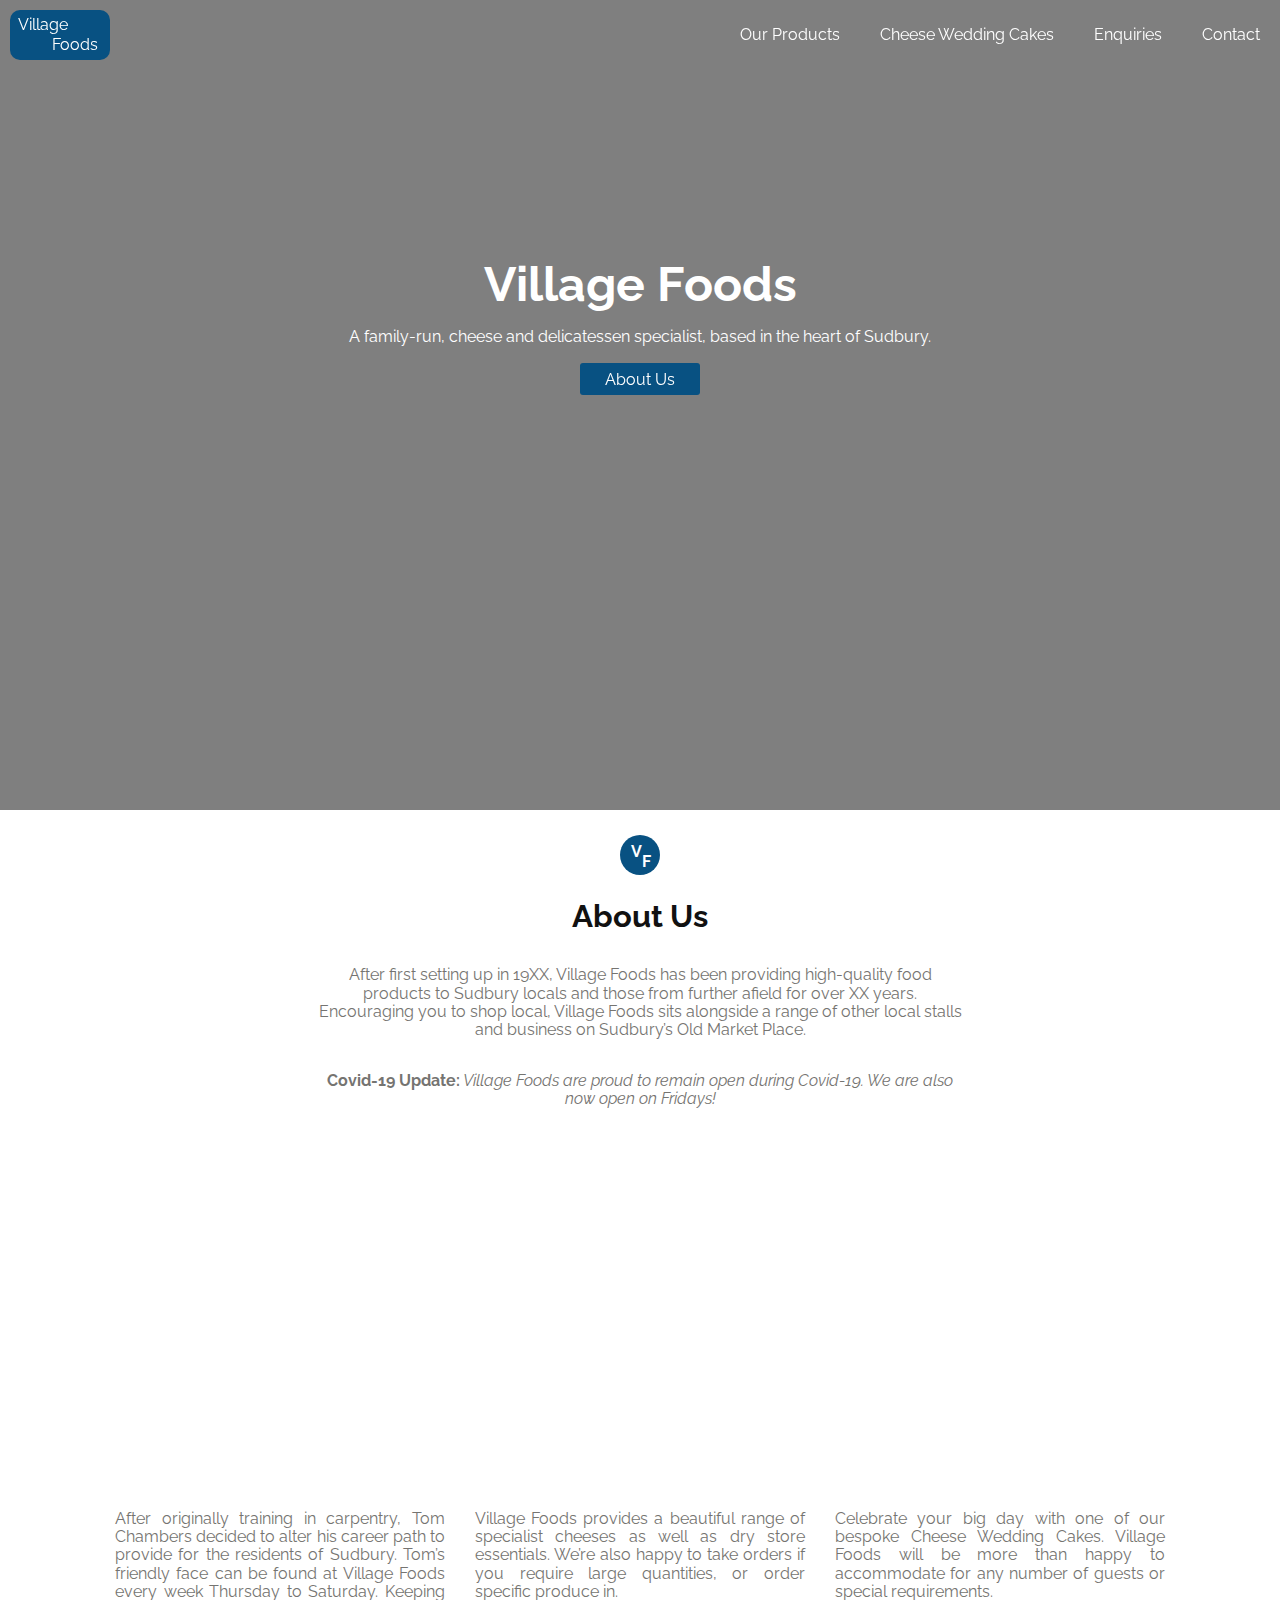
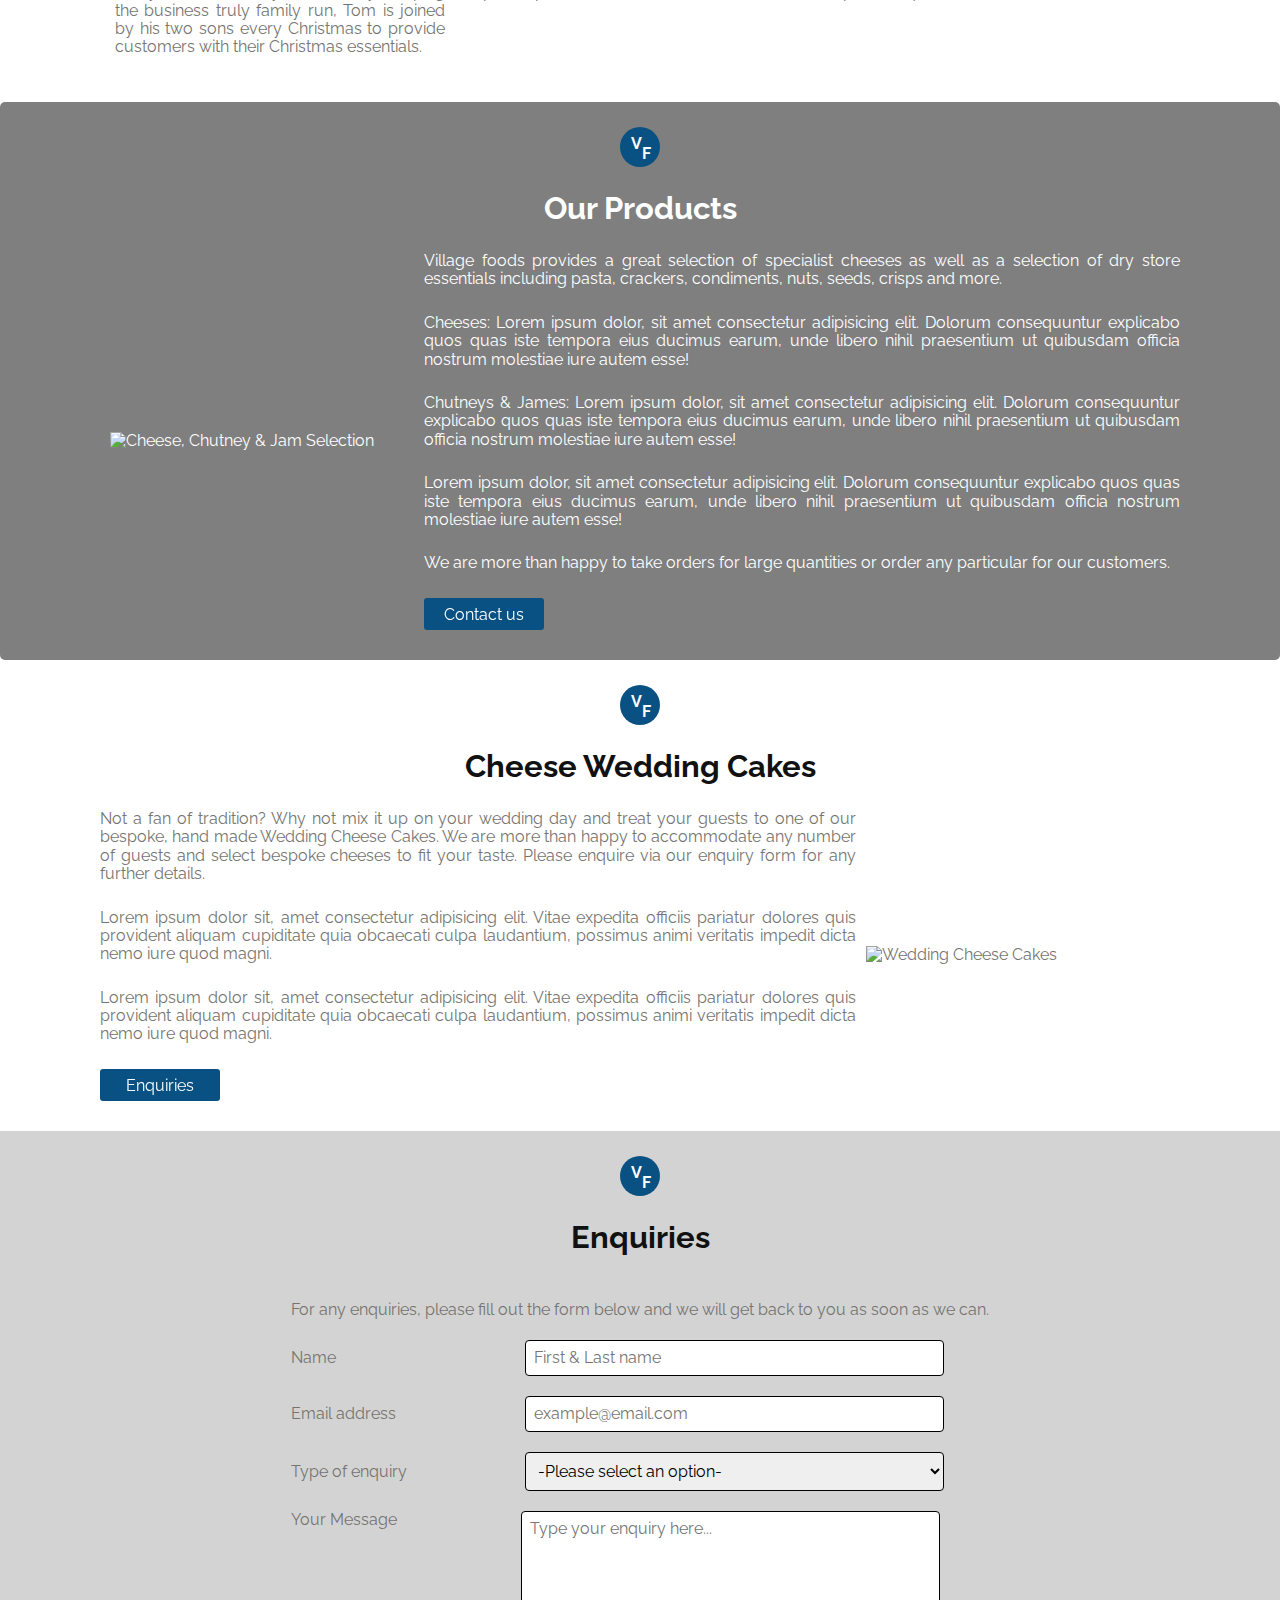
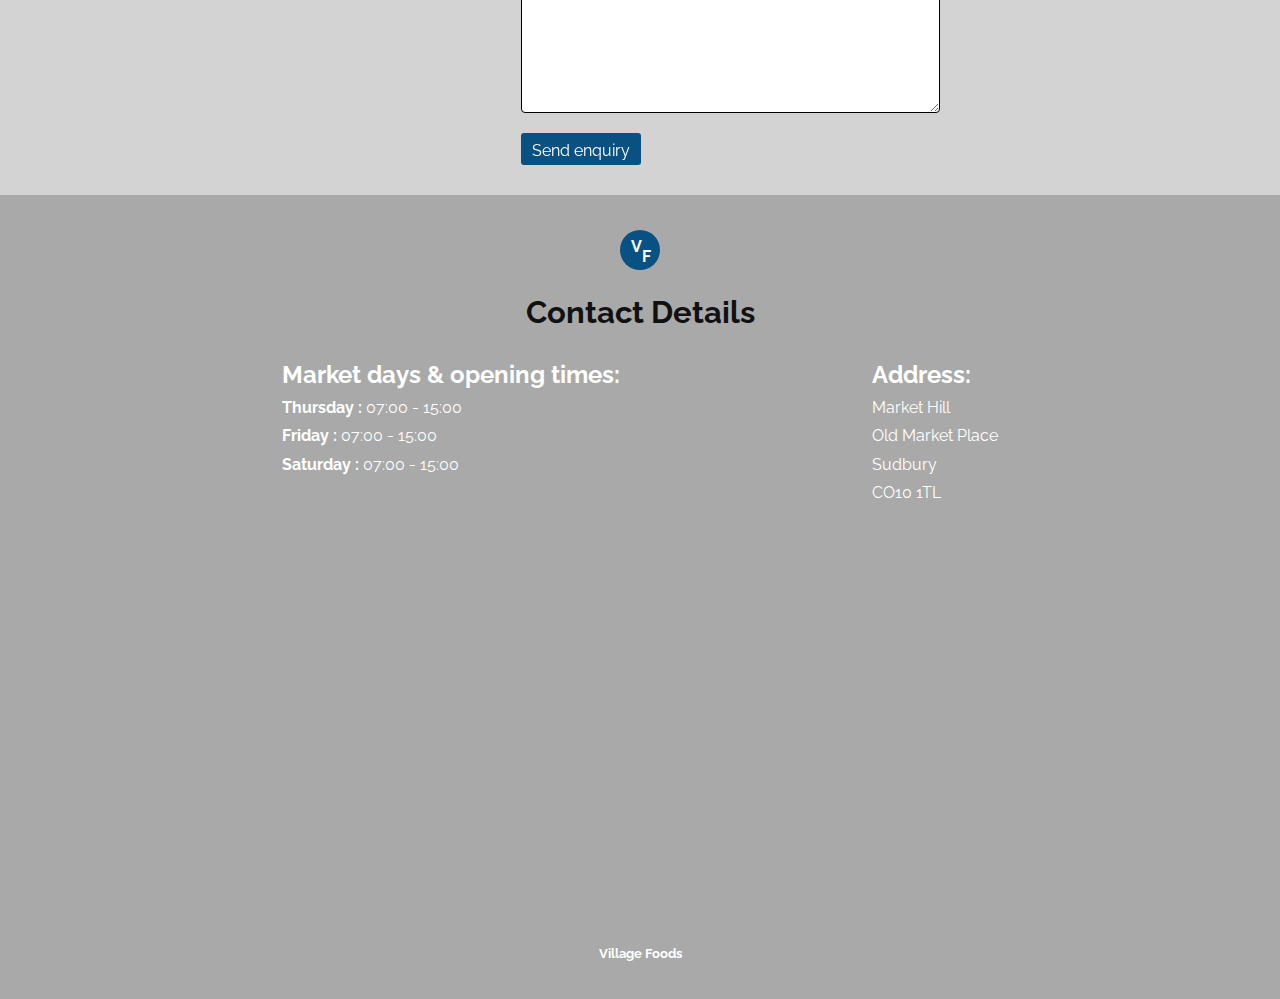
==== docs/index.html @ f1e2b647 "Work please" ====
<!DOCTYPE html>
<html lang="en">
<head>
	<meta charset="UTF-8">
	<meta name="viewport" content="width=device-width, initial-scale=1.0">
	<link rel="stylesheet" href="./css/index.css">
	<link href="https://fonts.googleapis.com/css2?family=Playfair+Display&family=Raleway&display=swap" rel="stylesheet">
	<title>Village Foods</title>
</head>
<body>
	<header class="hero parallax-window" data-parallax="scroll" data-image-src="https://static.wixstatic.com/media/946dd0_99ec0b7382ae4577bcbe2f5cd80d923a~mv2.jpg/v1/fill/w_612,h_452,al_c,q_80,usm_0.66_1.00_0.01/cheese%20market.webp" id="home">
		<div class="page-header" id="navbar">
			<svg
			width="100px"
			height="50px"
			>
			<rect width="100%" height="100%" fill="var(--logo-color)" rx="10px" ry="10px"/>
			<text x="33" y="20" font-size="16" text-anchor="middle" fill="white">
				  Village
			</text>
			<text x="65" y="40" font-size="16" text-anchor="middle" fill="white">
				Foods
			  </text>
			</svg>
			<nav role="navigation">
				<ul class="navlist">
					<li><a class="nav-button home hidden" href="#home">Home</a></li>
					<li><a class="nav-button hidden" href="#about-us">About Us</a></li>
					<li><a class="nav-button" href="#produce">Our Products</a></li>
					<li><a class="nav-button" href="#wedding">Cheese Wedding Cakes</a></li>
					<li><a class="nav-button" href="#enquires">Enquiries</a></li>
					<li><a class="nav-button" href="#contact">Contact</a></li>
				</ul>
			</nav>
			<div class="burger">
				<div class="line1"></div>
				<div class="line2"></div>
				<div class="line3"></div>
			</div>
		</div>
		<div class="title">
			<h1>
				Village Foods
			</h1>
			<p>
				A family-run, cheese and delicatessen specialist, based in the heart of Sudbury.
			</p>
			<a class="button" href="#about-us">About Us</a>
		</div>
	</header>
	<main class="aboutvf-content center" id="about-us">
		<div class="center">
			<picture>
				<svg
				width="40px"
				height="40px"
				>
				<circle cx="20" cy="20" r="20" fill="var(--logo-color)" />
				<text x="16" y="22" font-size="16" font-weight="bolder" text-anchor="middle" fill="white">
					V
				</text>
				<text x="26" y="32" font-size="16" font-weight="bolder" text-anchor="middle" fill="white">
					F
				</text>
				</svg>
			</picture>
			<h2>About Us</h2>
			<p>After first setting up in 19XX, Village Foods has been providing high-quality food products to Sudbury locals and those from further afield for over XX years. Encouraging you to shop local, Village Foods sits alongside a range of other local stalls and business on Sudbury’s Old Market Place.</p>	
			<p><b>Covid-19 Update:</b><em> Village Foods are proud to remain open during Covid-19. We are also now open on Fridays!</em> </p>
		</div>
		<div>
			<ul>
				<li>
					<div class="about-img boss"></div>
					<p>
						<!-- Information on Tom Chambers -->
						After originally training in carpentry, Tom Chambers decided to alter his career path to provide for the residents of Sudbury. Tom’s friendly face can be found at Village Foods every week Thursday to Saturday. Keeping the business truly family run, Tom is joined by his two sons every Christmas to provide customers with their Christmas essentials.					</p>
				</li>
				<li>
					<div class="about-img produce">
					</div>
					<p>
						<!-- Brief info on products -->
						Village Foods provides a beautiful range of specialist cheeses as well as dry store essentials. We’re also happy to take orders if you require large quantities, or order specific produce in.					</p>
				</li>
				<li>
					<div class="about-img wedding-cheese-cakes">
					</div>
					<p>
						<!-- Brief info on cheese wedding cakes -->
						Celebrate your big day with one of our bespoke Cheese Wedding Cakes. Village Foods will be more than happy to accommodate for any number of guests or special requirements.					</p>
				</li>
			</ul>
		</div>
	
	</main>
	<section class="produce-content center parallax-window" id="produce" data-parallax="scroll" data-image-src="./images/cheese&chutney.jpg">
		<!-- background image of cheese display -->
		<picture>
			<svg
			width="40px"
			height="40px"
			>
			<circle cx="20" cy="20" r="20" fill="var(--logo-color)" />
			<text x="16" y="22" font-size="16" font-weight="bolder" text-anchor="middle" fill="white">
				V
			</text>
			<text x="26" y="32" font-size="16" font-weight="bolder" text-anchor="middle" fill="white">
				F
			</text>
			</svg>
		</picture>
		<h2>
			Our Products
		</h2>
		<div class="info">
			<!-- images of cheeses,dad cutting them, chutneys,jams,etc. Able to click through the images -->
			<img class="info-img" src="/images/cheese&chutney.jpg" alt="Cheese, Chutney & Jam Selection">
			<div class="description">
				<p>
					Village foods provides a great selection of specialist cheeses as well as a selection of dry store essentials including pasta, crackers, condiments, nuts, seeds, crisps and more.</p>
				<p>
					<!-- Info into the chutneys/jams that could be bought and how to order. -->
					Cheeses: Lorem ipsum dolor, sit amet consectetur adipisicing elit. Dolorum consequuntur explicabo quos quas iste tempora eius ducimus earum, unde libero nihil praesentium ut quibusdam officia nostrum molestiae iure autem esse!
				</p>
				<p>
					<!-- Info into the everything else that could be bought and how to order. -->
					Chutneys & James: Lorem ipsum dolor, sit amet consectetur adipisicing elit. Dolorum consequuntur explicabo quos quas iste tempora eius ducimus earum, unde libero nihil praesentium ut quibusdam officia nostrum molestiae iure autem esse!
				</p>
				<p>
					<!-- Info into the chutneys/jams that could be bought and how to order. -->
					Lorem ipsum dolor, sit amet consectetur adipisicing elit. Dolorum consequuntur explicabo quos quas iste tempora eius ducimus earum, unde libero nihil praesentium ut quibusdam officia nostrum molestiae iure autem esse!
				</p>
				<p>
					<!-- Info into the chutneys/jams that could be bought and how to order. -->
					We are more than happy to take orders for large quantities or order any particular for our customers.
				</p>
				<a class="button" href="#enquires">Contact us</a>
			</div>
		</div>
	</section>
	<section class="wedding center" id="wedding">
		<picture>
			<svg
			width="40px"
			height="40px"
			>
			<circle cx="20" cy="20" r="20" fill="var(--logo-color)" />
			<text x="16" y="22" font-size="16" font-weight="bolder" text-anchor="middle" fill="white">
				V
			</text>
			<text x="26" y="32" font-size="16" font-weight="bolder" text-anchor="middle" fill="white">
				F
			</text>
			</svg>
		</picture>
		<h2>
			Cheese Wedding Cakes 
		</h2>
		<div class="info">
			<div class="description">
				<p>
					<!-- General information on cheese wedding cakes-->
					Not a fan of tradition? Why not mix it up on your wedding day and treat your guests to one of our bespoke, hand made Wedding Cheese Cakes. We are more than happy to accommodate any number of guests and select bespoke cheeses to fit your taste. Please enquire via our enquiry form for any further details.				</p>
				<p>
					<!-- What VF can offer as a cheese wedding cake-->
					Lorem ipsum dolor sit, amet consectetur adipisicing elit. Vitae expedita officiis pariatur dolores quis provident aliquam cupiditate quia obcaecati culpa laudantium, possimus animi veritatis impedit dicta nemo iure quod magni.
				</p>
				<p>
					<!-- VF tips on cheese wedding cakes-->
					Lorem ipsum dolor sit, amet consectetur adipisicing elit. Vitae expedita officiis pariatur dolores quis provident aliquam cupiditate quia obcaecati culpa laudantium, possimus animi veritatis impedit dicta nemo iure quod magni.
				</p>
				<a class="button" href="#enquires">Enquiries</a>
			</div>
			<!-- images of cheese wedding cakes. Able to click through the images -->
			<img class="info-img" src="/images/cheese-wedding-cake.jpg" alt="Wedding Cheese Cakes">

		</div>
	</section>
	<section class="enquires center" id="enquires">
		<picture>
			<svg
			width="40px"
			height="40px"
			>
			<circle cx="20" cy="20" r="20" fill="var(--logo-color)" />
			<text x="16" y="22" font-size="16" font-weight="bolder" text-anchor="middle" fill="white">
				V
			</text>
			<text x="26" y="32" font-size="16" font-weight="bolder" text-anchor="middle" fill="white">
				F
			</text>
			</svg>
		</picture>
		<h2>
			Enquiries
		</h2>
		<div>
			<p>
				For any enquiries, please fill out the form below and we will get back to you as soon as we can.</p>
			<form action="https://formspree.io/f/xnqojybq" method="POST">
				<div class="form-field">
				  <label for="name">Name</label>
				  <input type="text" id="name" name="name" placeholder="First & Last name"/>
				</div>
		
				<div class="form-field">
				  <label for="email">Email address</label>
				  <input type="email" id="email" name="email" placeholder="example@email.com"/>
				</div>
		
				<div class="form-field">
				  <label for="enquiry">Type of enquiry</label>
				  <select name="enquiry" id="enquiry">
					<option value="" disabled selected>-Please select an option-</option>
					<option value="CWC">Cheese Wedding Cake</option>
					<option value="Produce">Our Products</option>
					<option value="Other">Other</option>
				  </select>
				</div>
		
				<div class="form-field--textarea">
				  <label for="message">Your Message</label>
				  <textarea name="message" id="message" cols="30" rows="10" placeholder="Type your enquiry here..."></textarea>
				</div>
		
				<div class="form-field__footer">
				  <input type="submit" value="Send enquiry" class="submit button" />
				</div>
			  </form>
		</div>
	</section>
	<footer class="site-footer" id="contact">
		<picture>
			<svg
			width="40px"
			height="40px"
			>
			<circle cx="20" cy="20" r="20" fill="var(--logo-color)" />
			<text x="16" y="22" font-size="16" font-weight="bolder" text-anchor="middle" fill="white">
				V
			</text>
			<text x="26" y="32" font-size="16" font-weight="bolder" text-anchor="middle" fill="white">
				F
			</text>
			</svg>
		</picture>
		<h2>
			Contact Details
		</h2>
		<div>
				<ul>
				<h4>
					Market days & opening times:
				</h4>
				<li><b>Thursday :</b> 07:00 - 15:00</li>
				<li><b>Friday :</b> 07:00 - 15:00</li>
				<li><b>Saturday :</b> 07:00 - 15:00</li>
			</ul>
			<ul>
				<h4>
					Address:
				</h4>						
				<li>Market Hill</li>
				<li>Old Market Place</li>
				<li>Sudbury</li>
				<li>CO10 1TL</li>
			</ul>
		</div>
		<iframe src="https://www.google.com/maps/embed?pb=!1m18!1m12!1m3!1d613.5595392717331!2d0.7310721176061613!3d52.03897524820674!2m3!1f0!2f0!3f0!3m2!1i1024!2i768!4f13.1!3m3!1m2!1s0x0%3A0xa2c21df815655feb!2sSudbury%20Town%20Council!5e0!3m2!1sen!2suk!4v1593158997000!5m2!1sen!2suk" width="600" height="450" frameborder="0" style="border:0;" allowfullscreen="" aria-hidden="false" tabindex="0"></iframe>
		<div>
			<h5>Village Foods</h5>
		</div>
	</footer>
	<menu>
		<nav role="navigation">
		  <ul>
			<li><a class="nav-button" href="#home">Home</a></li>
			<li><a class="nav-button" href="#about-us">About Us</a></li>
			<li><a class="nav-button" href="#produce">Our Products</a></li>
			<li><a class="nav-button" href="#wedding">Cheese Wedding Cakes</a></li>
			<li><a class="nav-button" href="#enquires">Enquiries</a></li>
			<li><a class="nav-button" href="#contact">Contact</a></li>
		  </ul>
		</nav>
	  </menu>
	<script src="js/smooth-scroll.js"></script>
	<script src="https://ajax.googleapis.com/ajax/libs/jquery/3.2.1/jquery.min.js"></script>
	<script src="js/parallax.min.js"></script>
	<script src="js/hamburger.js"></script>
	<script src="js/headertoggle.js"></script>
</body>
</html>
---- docs/css/index.css ----
@import url(./normalize.css);
@import url(./main.css);
@import url(./header.css);
@import url(./text.css);
@import url(./components.css);
@import url(./about.css);
@import url(./enquiry.css);
@import url(./produce.css);
@import url(./footer.css);
@import url(./responsive.css);
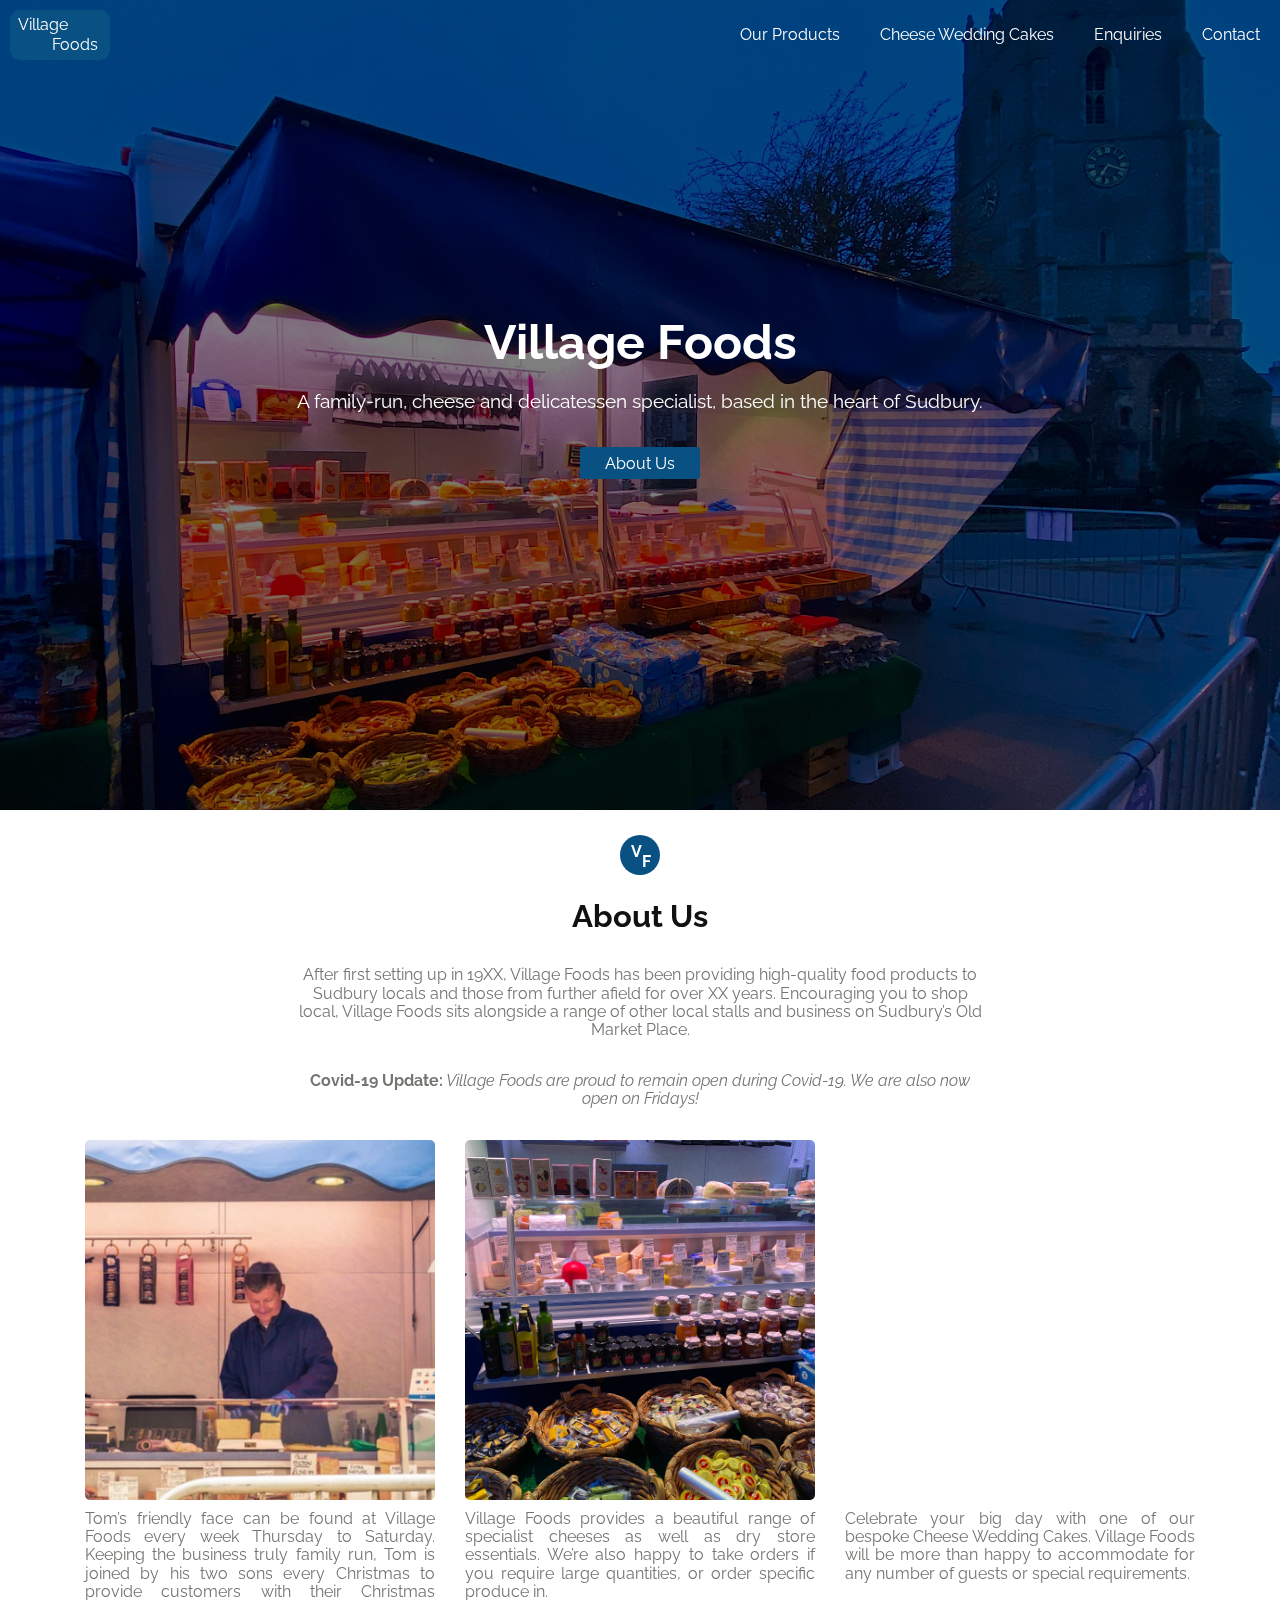
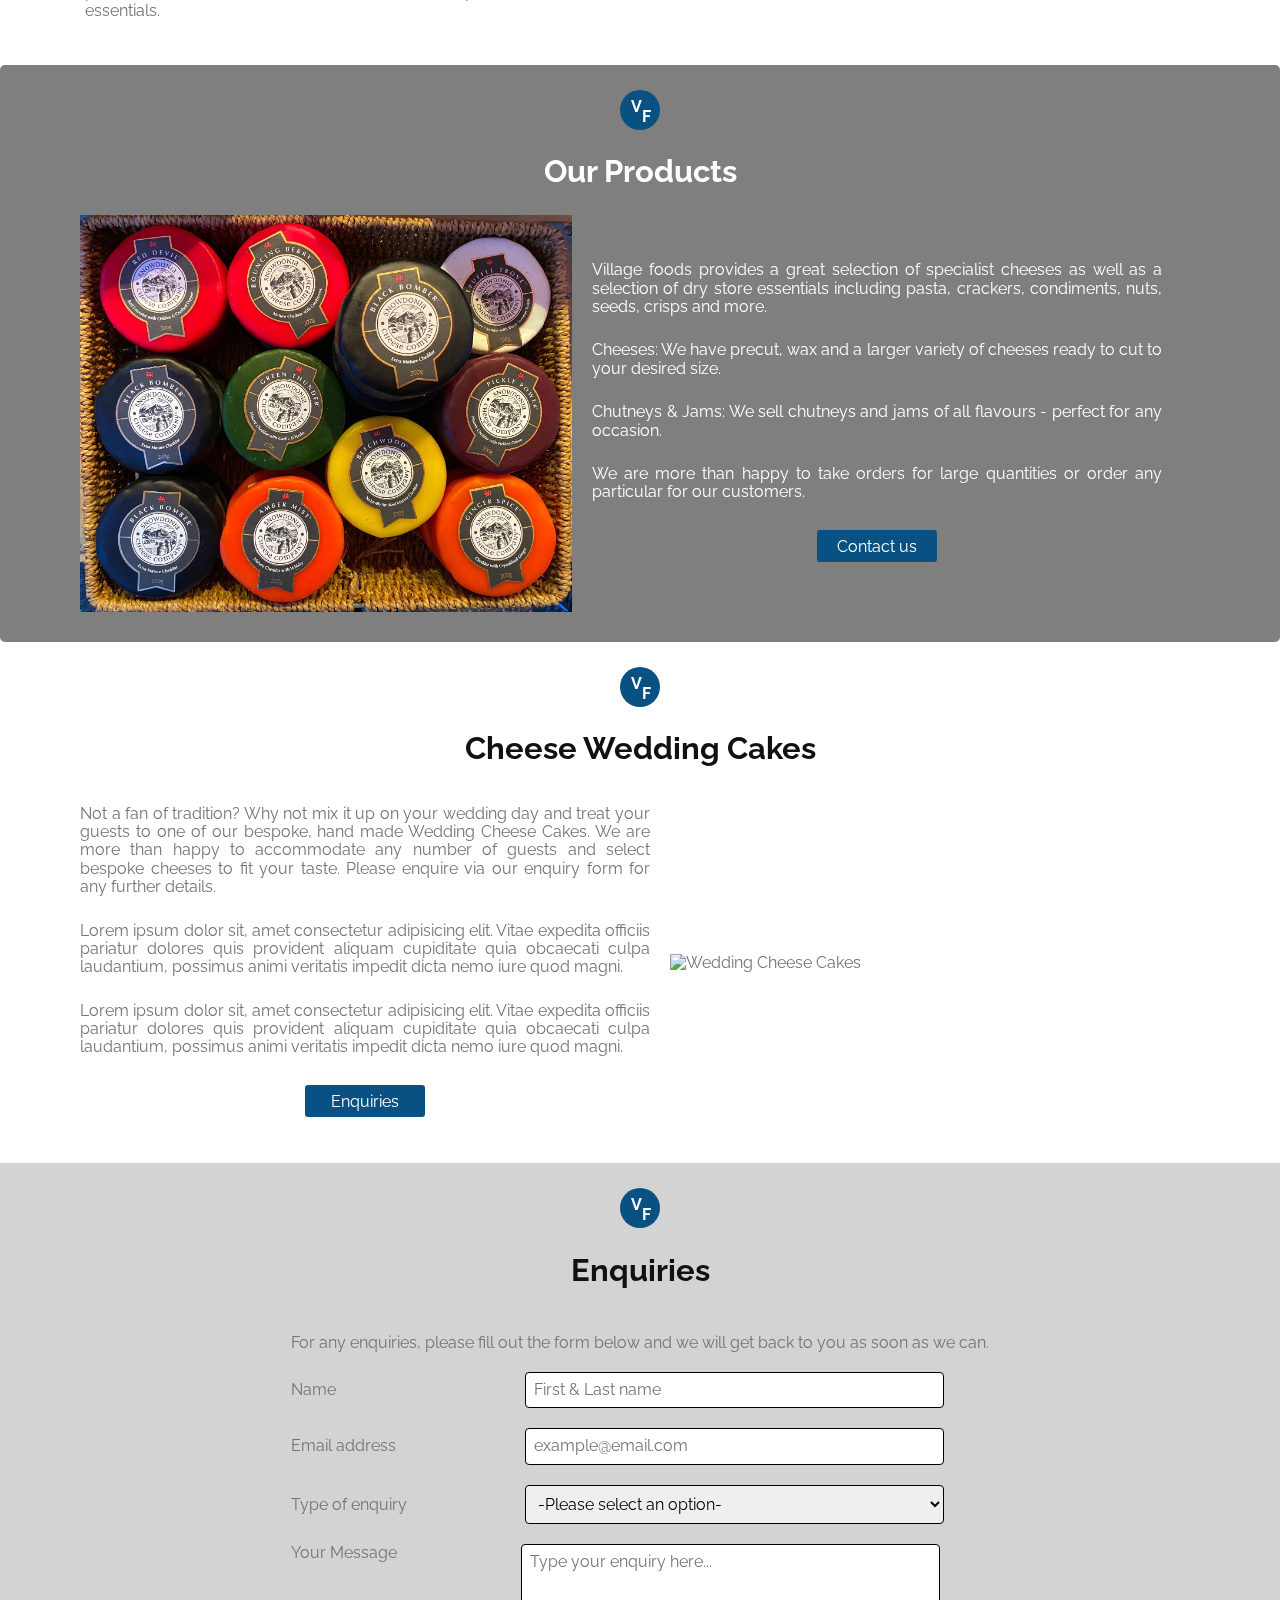
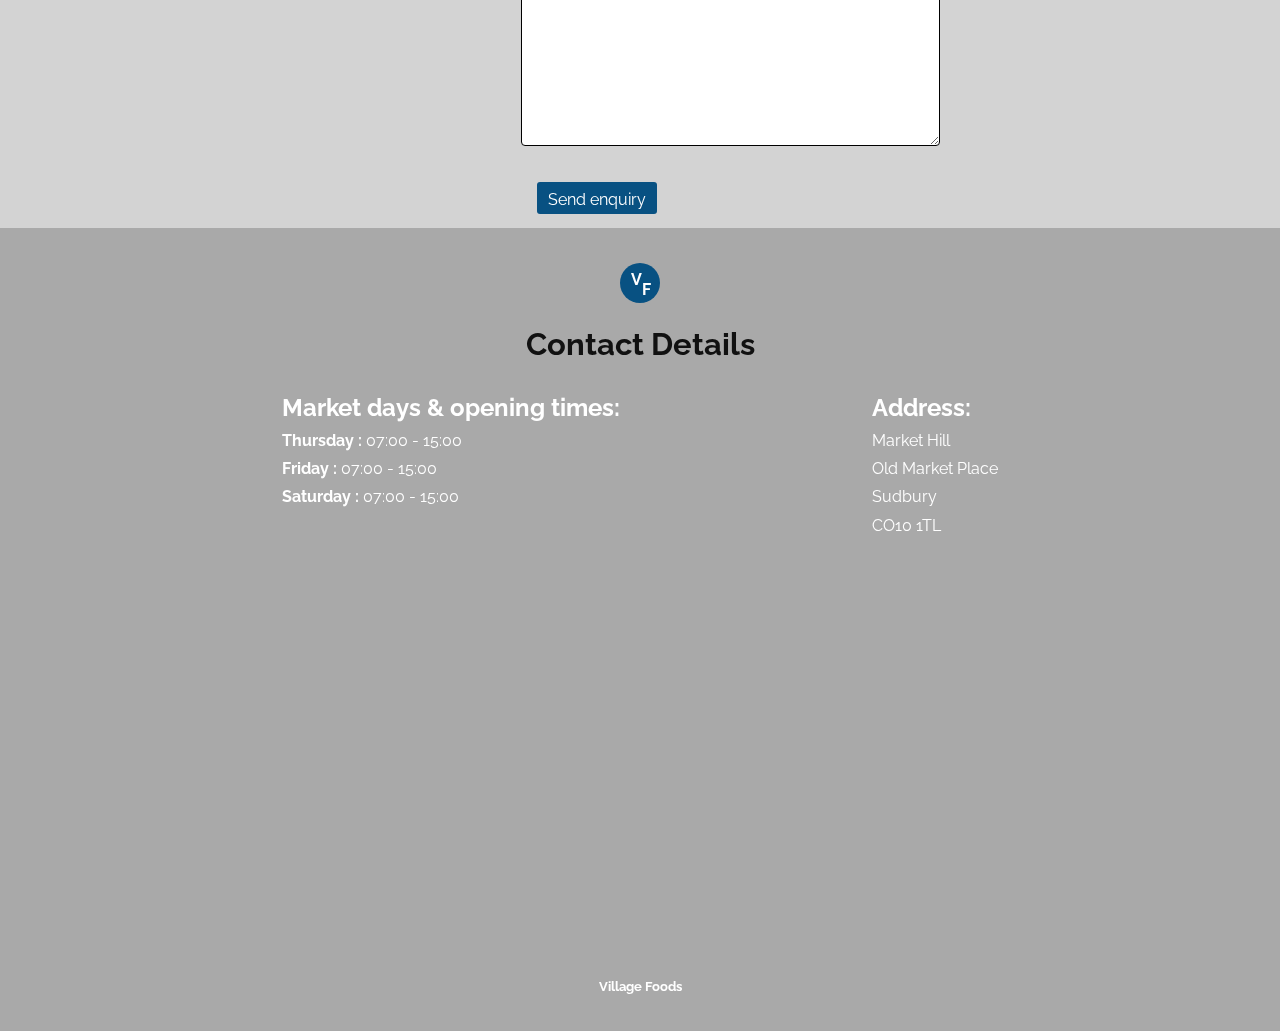
==== commit 7c212d62: "Picture updates" ====
--- a/docs/index.html
+++ b/docs/index.html
@@ -8,7 +8,7 @@
 	<title>Village Foods</title>
 </head>
 <body>
-	<header class="hero parallax-window" data-parallax="scroll" data-image-src="https://static.wixstatic.com/media/946dd0_99ec0b7382ae4577bcbe2f5cd80d923a~mv2.jpg/v1/fill/w_612,h_452,al_c,q_80,usm_0.66_1.00_0.01/cheese%20market.webp" id="home">
+	<header class="hero parallax-window" data-parallax="scroll" data-image-src="./images/villagefoodsmain4.jpg" id="home">
 		<div class="page-header" id="navbar">
 			<svg
 			width="100px"
@@ -74,7 +74,7 @@
 					<div class="about-img boss"></div>
 					<p>
 						<!-- Information on Tom Chambers -->
-						After originally training in carpentry, Tom Chambers decided to alter his career path to provide for the residents of Sudbury. Tom’s friendly face can be found at Village Foods every week Thursday to Saturday. Keeping the business truly family run, Tom is joined by his two sons every Christmas to provide customers with their Christmas essentials.					</p>
+						Tom’s friendly face can be found at Village Foods every week Thursday to Saturday. Keeping the business truly family run, Tom is joined by his two sons every Christmas to provide customers with their Christmas essentials.					</p>
 				</li>
 				<li>
 					<div class="about-img produce">
@@ -94,7 +94,7 @@
 		</div>
 	
 	</main>
-	<section class="produce-content center parallax-window" id="produce" data-parallax="scroll" data-image-src="./images/cheese&chutney.jpg">
+	<section class="produce-content center parallax-window" id="produce" data-parallax="scroll" data-image-src="./images/producebackground.jpg">
 		<!-- background image of cheese display -->
 		<picture>
 			<svg
@@ -114,25 +114,17 @@
 			Our Products
 		</h2>
 		<div class="info">
-			<!-- images of cheeses,dad cutting them, chutneys,jams,etc. Able to click through the images -->
-			<img class="info-img" src="/images/cheese&chutney.jpg" alt="Cheese, Chutney & Jam Selection">
+			<img class="info-img" src="./images/blackbomber.jpg" alt="Cheese, Chutney & Jam Selection">
 			<div class="description">
 				<p>
 					Village foods provides a great selection of specialist cheeses as well as a selection of dry store essentials including pasta, crackers, condiments, nuts, seeds, crisps and more.</p>
 				<p>
-					<!-- Info into the chutneys/jams that could be bought and how to order. -->
-					Cheeses: Lorem ipsum dolor, sit amet consectetur adipisicing elit. Dolorum consequuntur explicabo quos quas iste tempora eius ducimus earum, unde libero nihil praesentium ut quibusdam officia nostrum molestiae iure autem esse!
-				</p>
-				<p>
-					<!-- Info into the everything else that could be bought and how to order. -->
-					Chutneys & James: Lorem ipsum dolor, sit amet consectetur adipisicing elit. Dolorum consequuntur explicabo quos quas iste tempora eius ducimus earum, unde libero nihil praesentium ut quibusdam officia nostrum molestiae iure autem esse!
-				</p>
-				<p>
-					<!-- Info into the chutneys/jams that could be bought and how to order. -->
-					Lorem ipsum dolor, sit amet consectetur adipisicing elit. Dolorum consequuntur explicabo quos quas iste tempora eius ducimus earum, unde libero nihil praesentium ut quibusdam officia nostrum molestiae iure autem esse!
-				</p>
-				<p>
-					<!-- Info into the chutneys/jams that could be bought and how to order. -->
+					Cheeses: We have precut, wax and a larger variety of cheeses ready to cut to your desired size.
+				</p>
+				<p>
+					Chutneys & Jams: We sell chutneys and jams of all flavours - perfect for any occasion.
+				</p>
+				<p>
 					We are more than happy to take orders for large quantities or order any particular for our customers.
 				</p>
 				<a class="button" href="#enquires">Contact us</a>
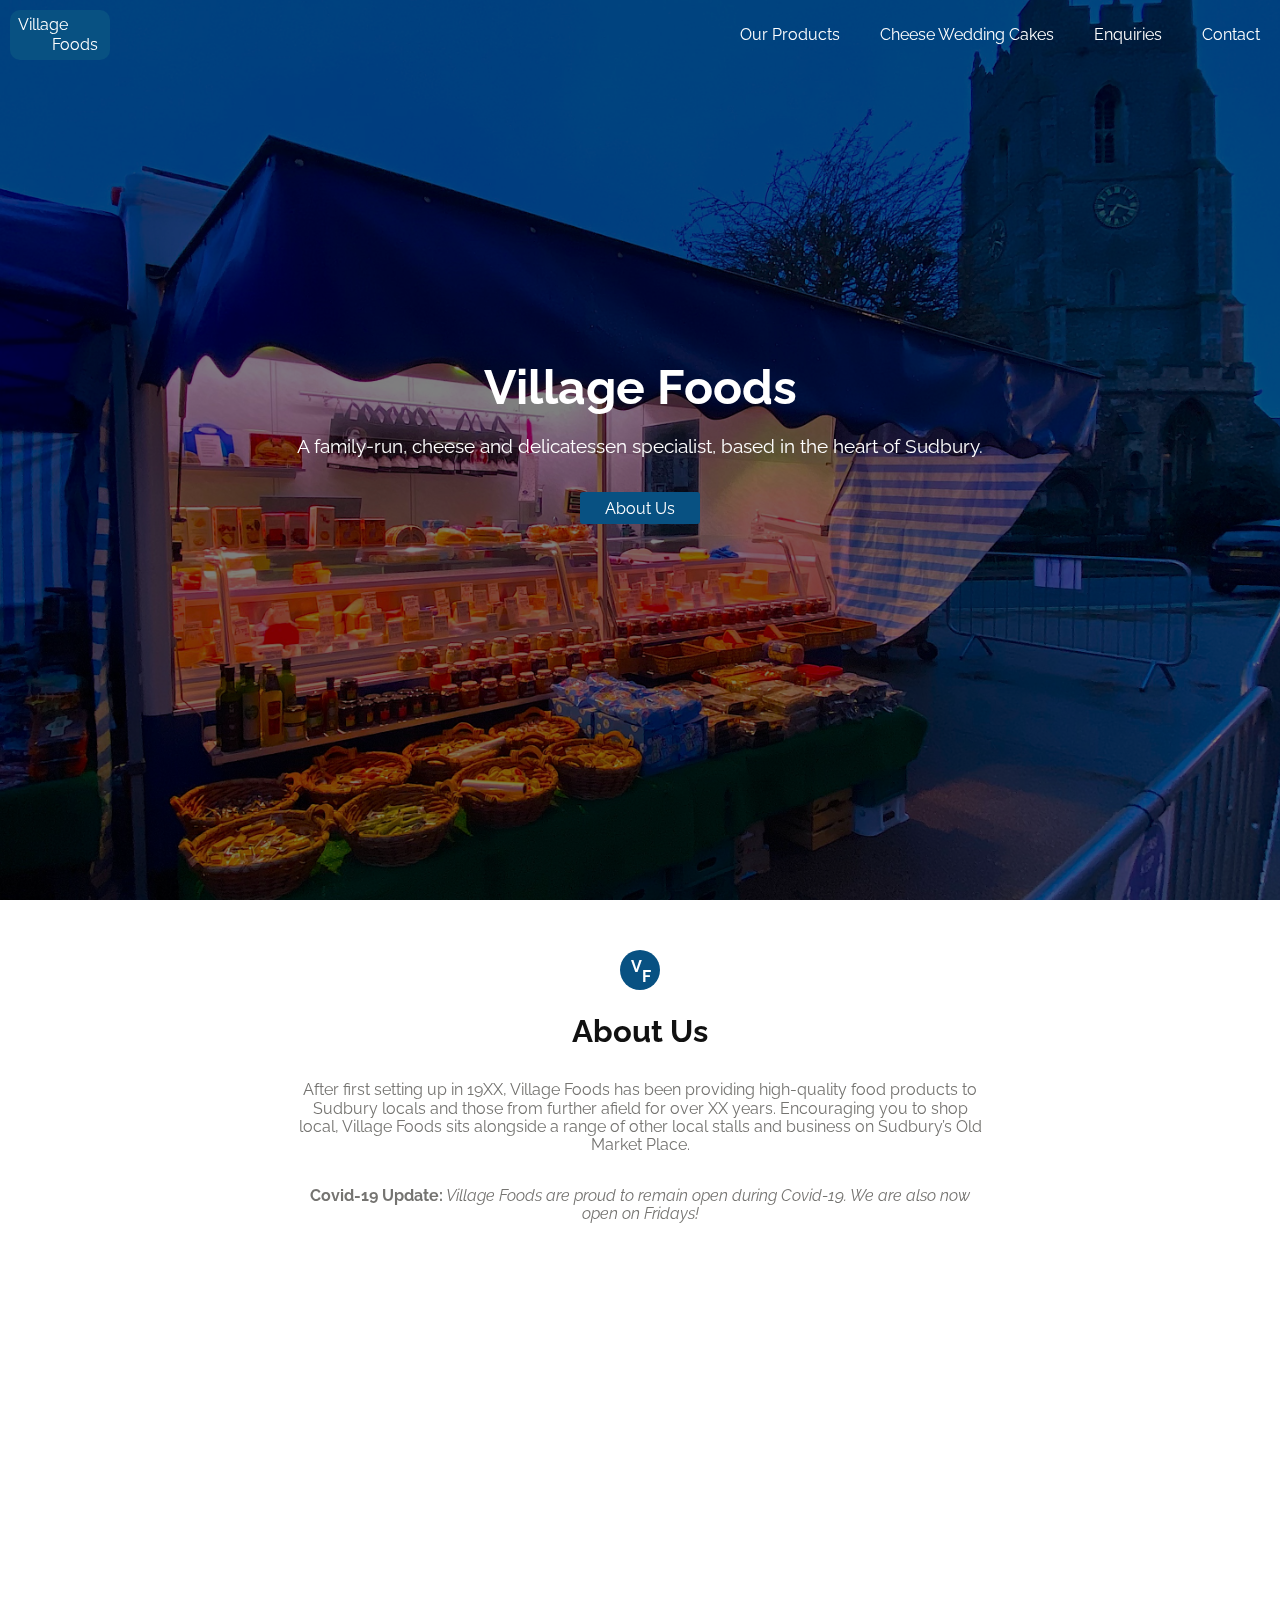
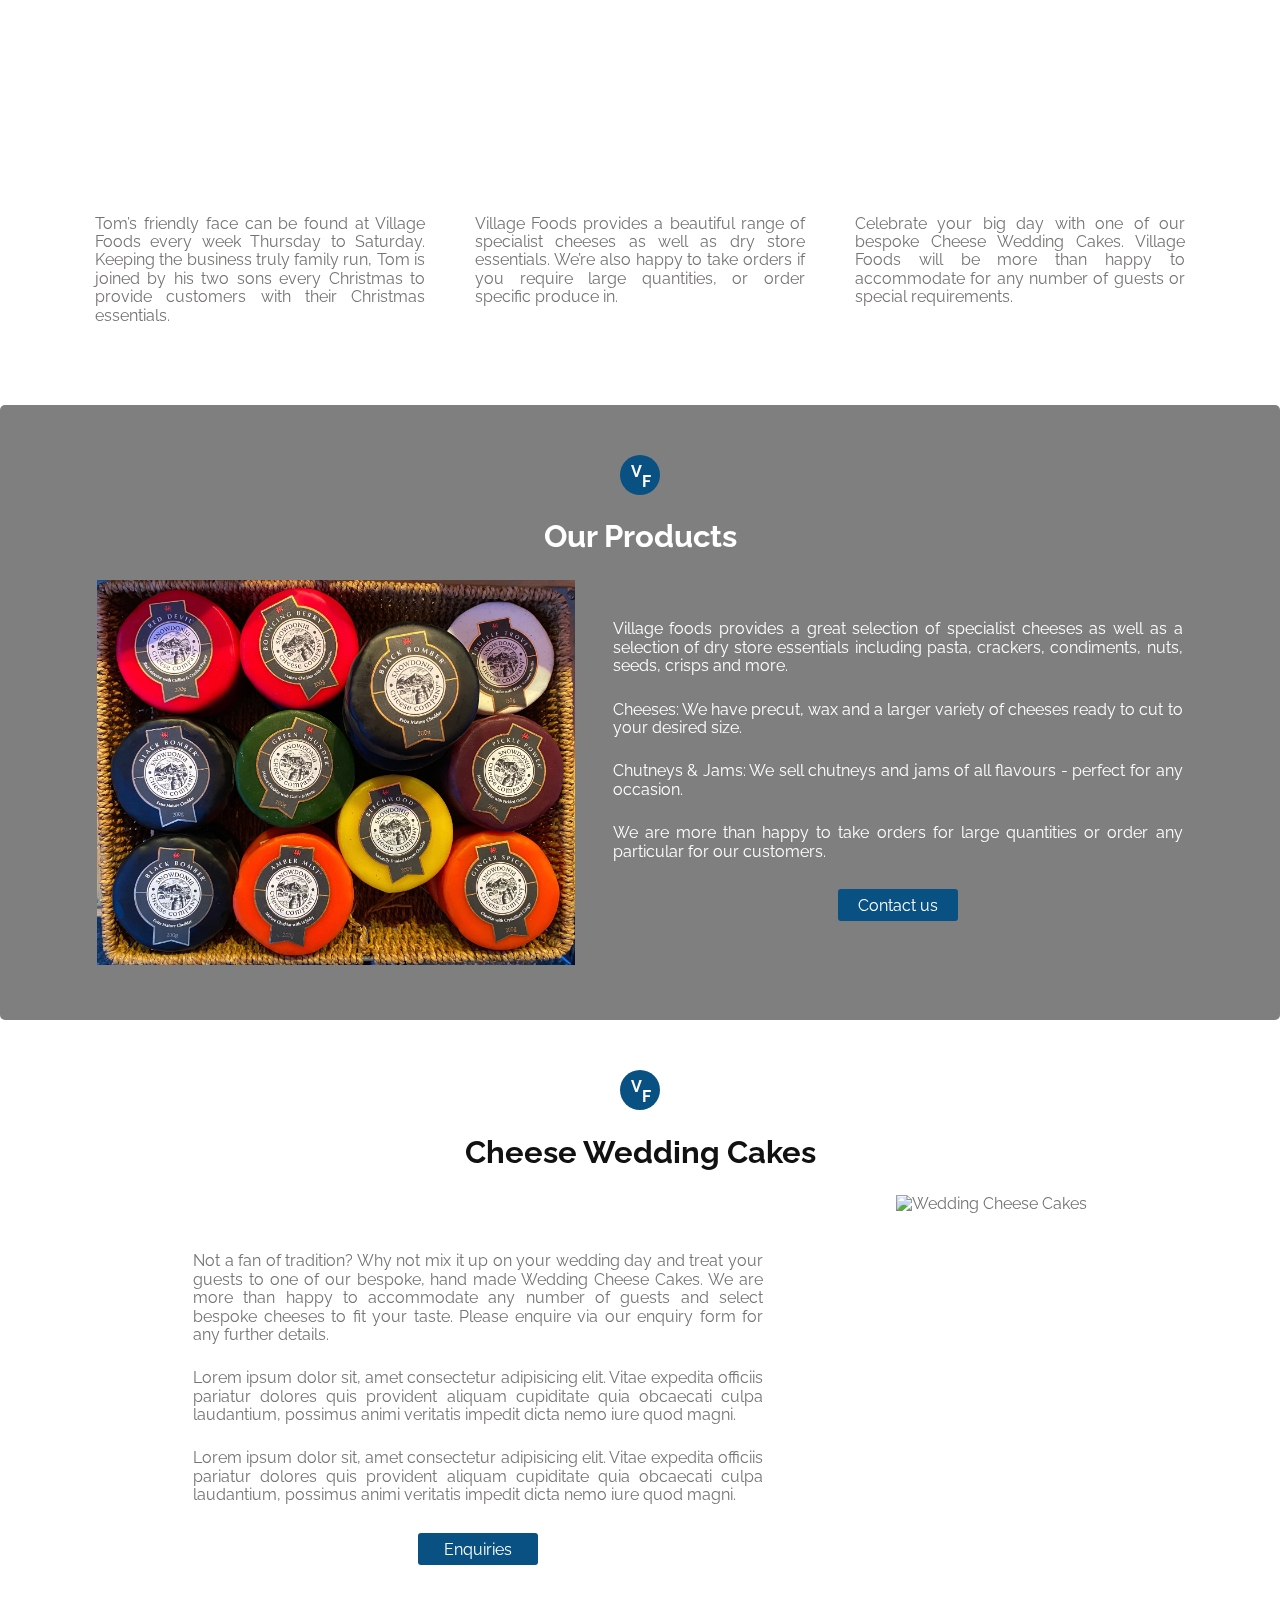
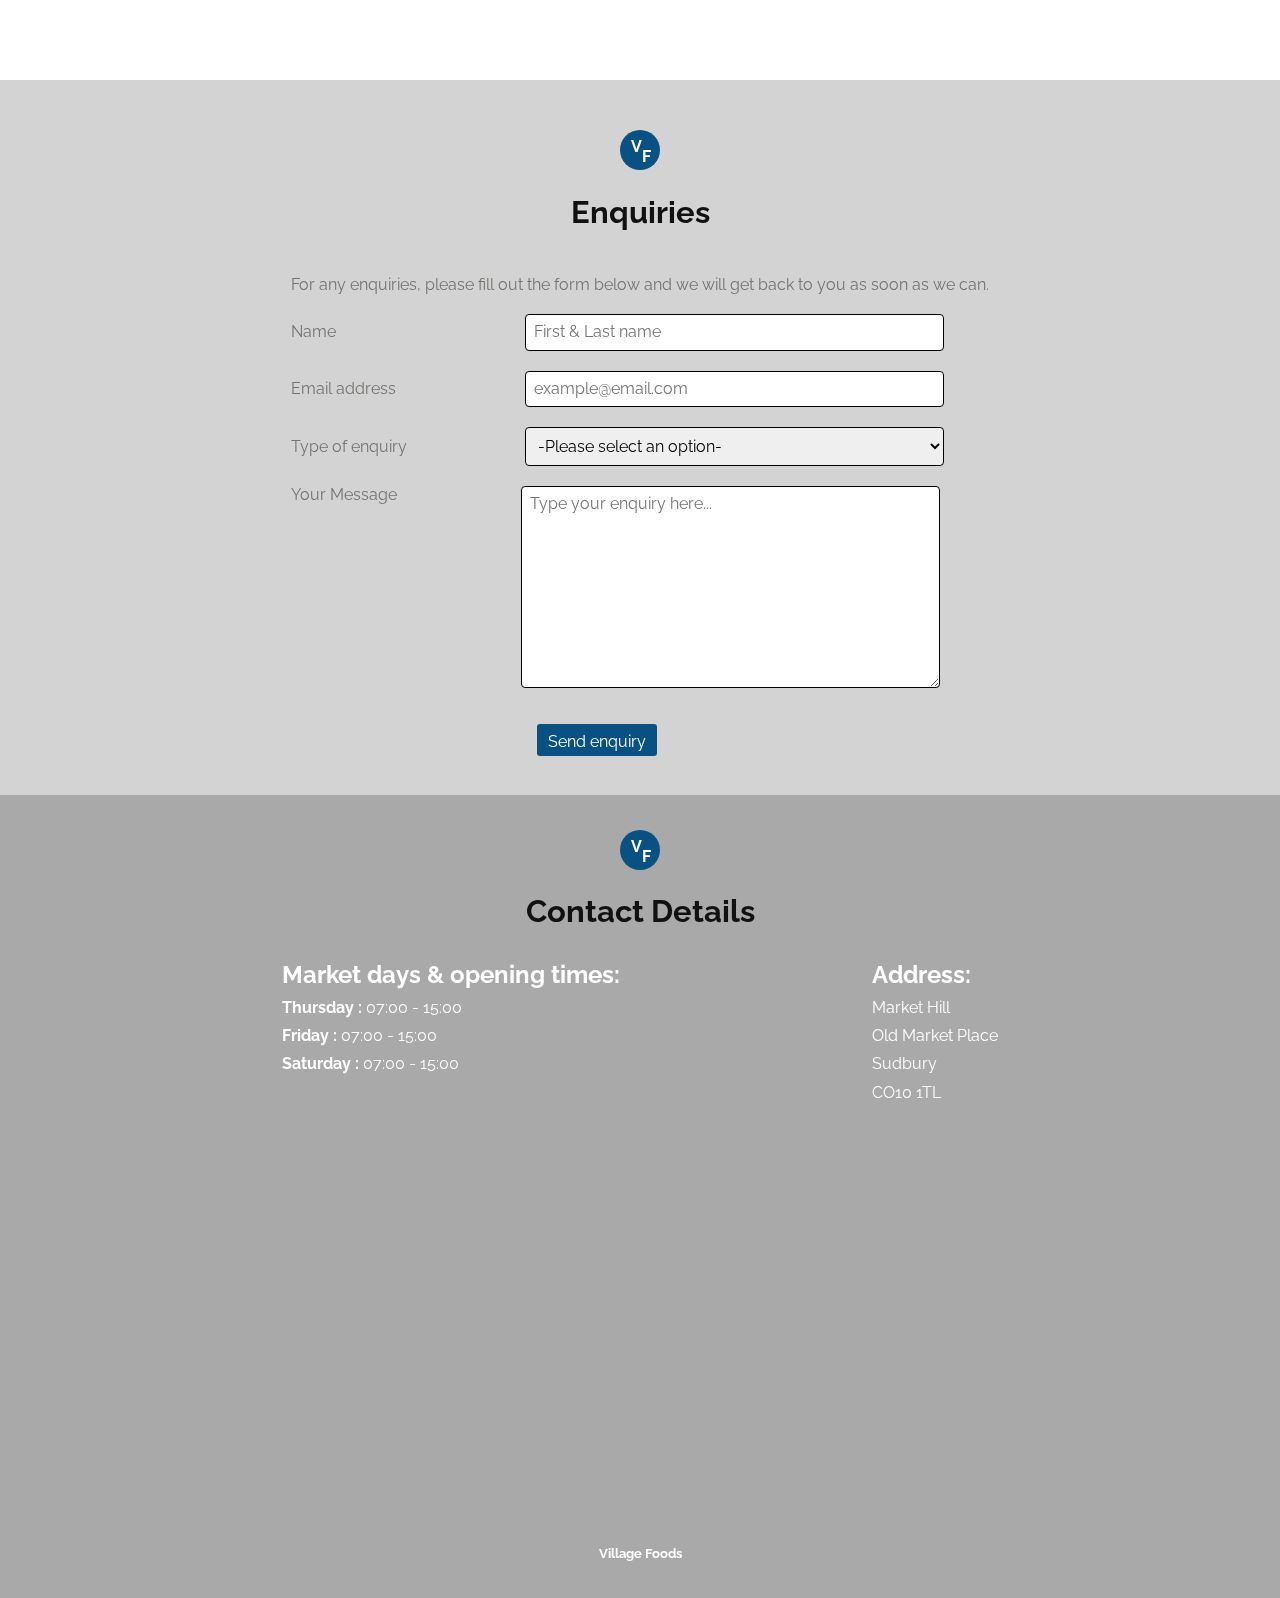
==== commit b109f182: "updates to images and hero" ====
--- a/docs/index.html
+++ b/docs/index.html
@@ -114,7 +114,7 @@
 			Our Products
 		</h2>
 		<div class="info">
-			<img class="info-img" src="./images/blackbomber.jpg" alt="Cheese, Chutney & Jam Selection">
+			<img class="info-img-cheese" src="./images/blackbomber.jpg" alt="Cheese, Chutney & Jam Selection">
 			<div class="description">
 				<p>
 					Village foods provides a great selection of specialist cheeses as well as a selection of dry store essentials including pasta, crackers, condiments, nuts, seeds, crisps and more.</p>
@@ -165,7 +165,7 @@
 				<a class="button" href="#enquires">Enquiries</a>
 			</div>
 			<!-- images of cheese wedding cakes. Able to click through the images -->
-			<img class="info-img" src="/images/cheese-wedding-cake.jpg" alt="Wedding Cheese Cakes">
+			<img class="info-img-cake" src="/images/cheeseweddingcake1.jpg" alt="Wedding Cheese Cakes">
 
 		</div>
 	</section>
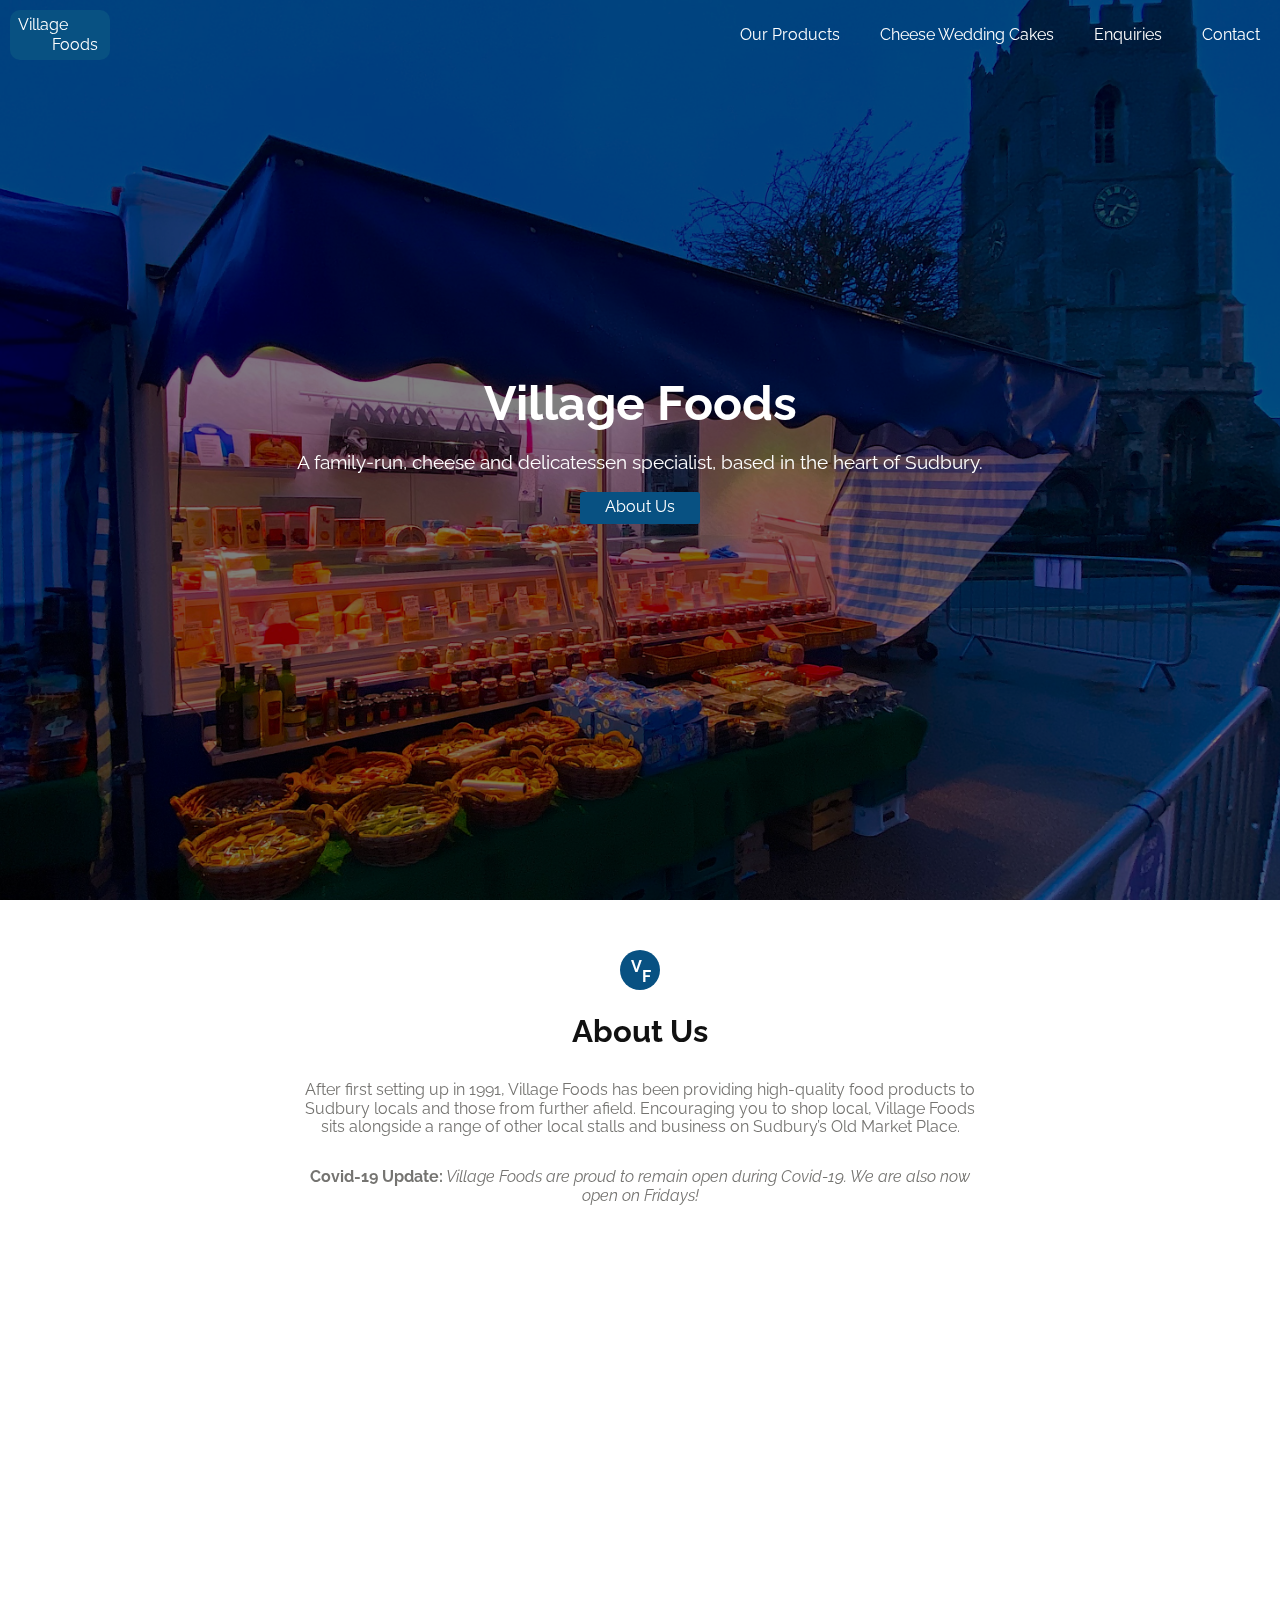
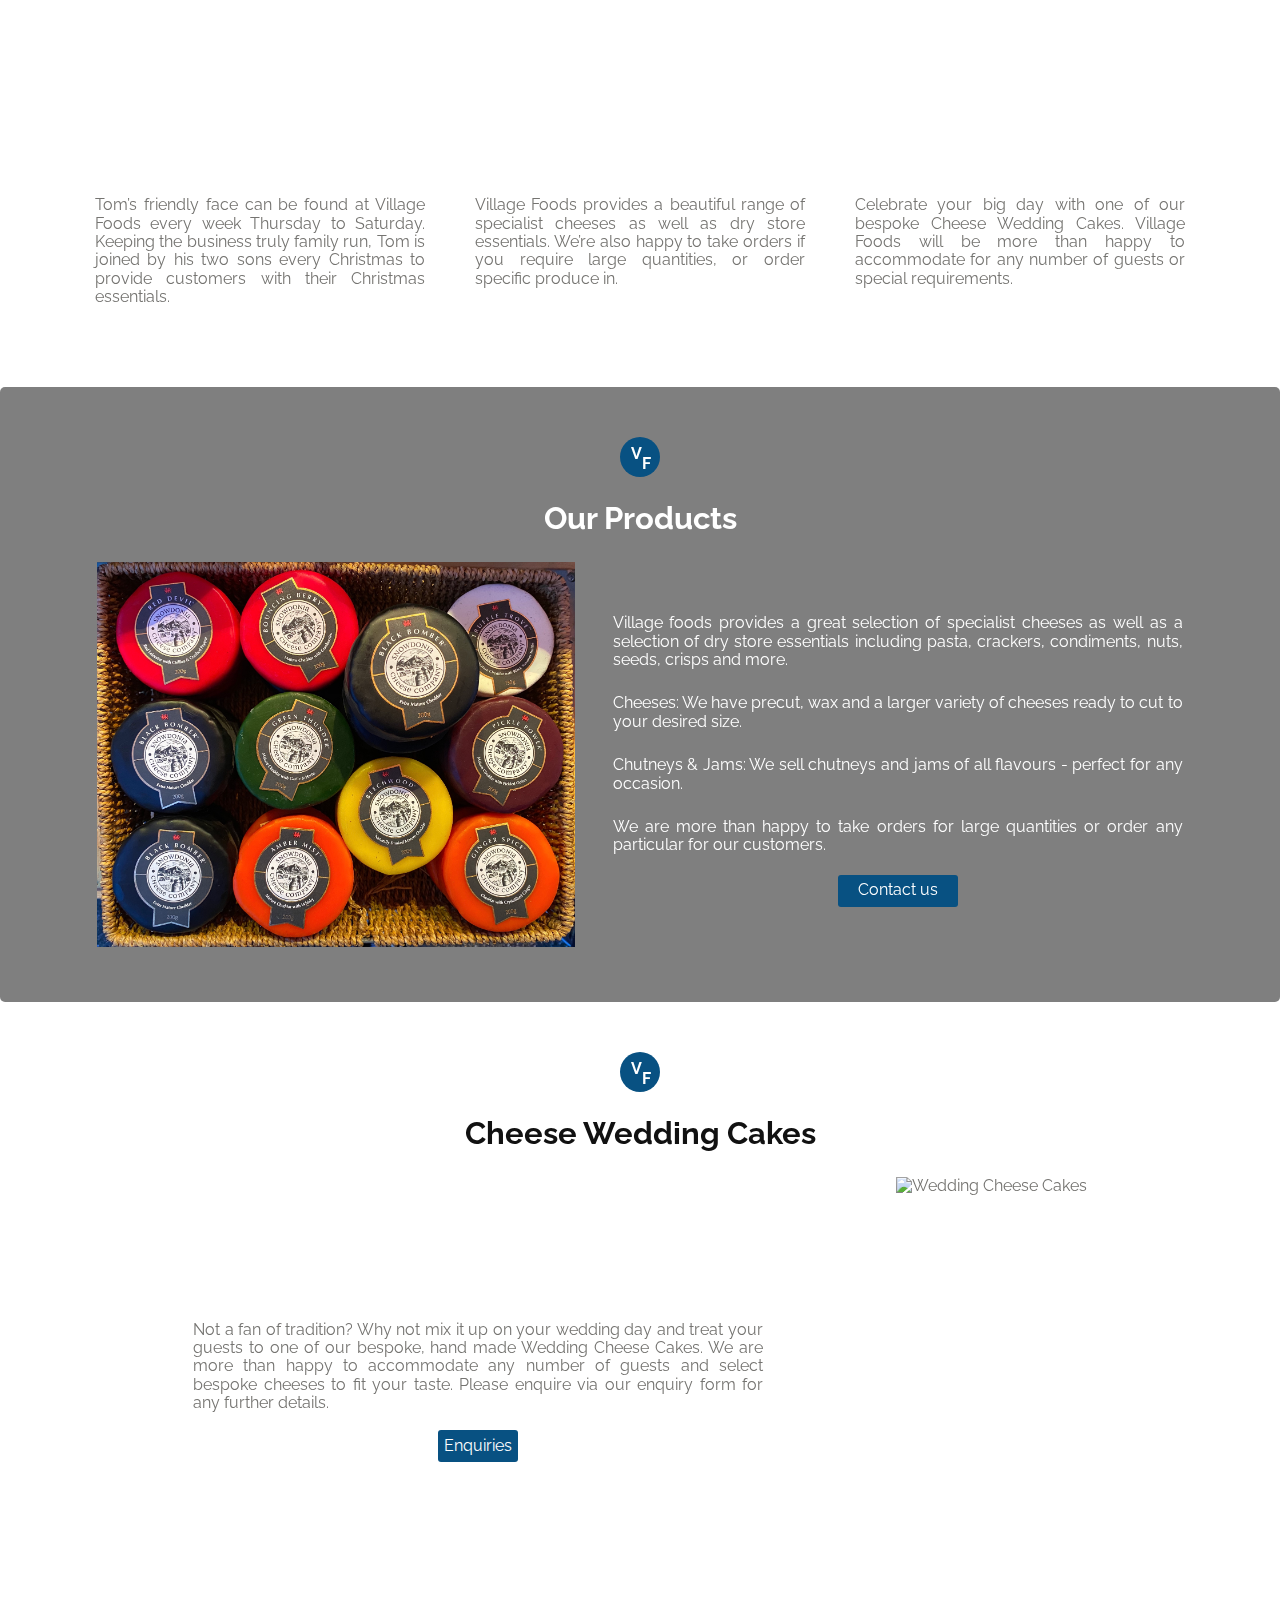
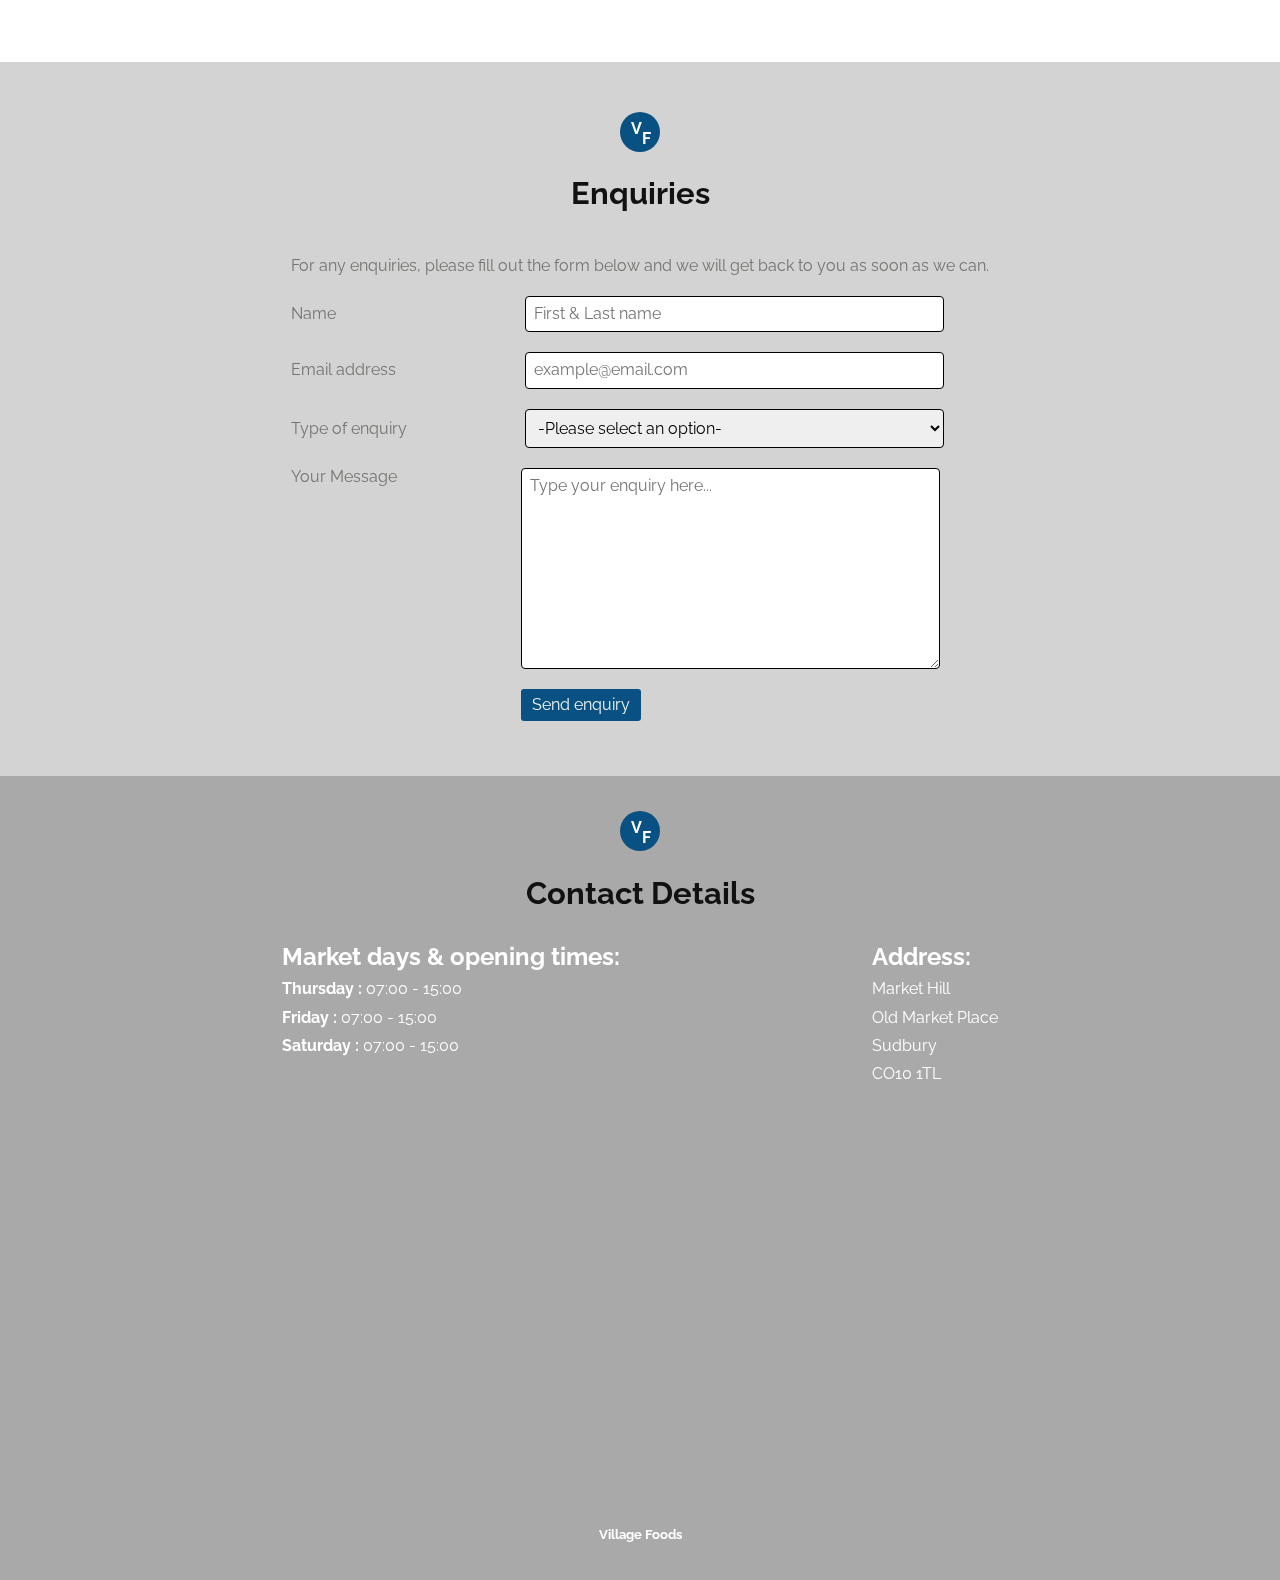
==== commit 863dcfd3: "Text updates" ====
--- a/docs/index.html
+++ b/docs/index.html
@@ -65,7 +65,7 @@
 				</svg>
 			</picture>
 			<h2>About Us</h2>
-			<p>After first setting up in 19XX, Village Foods has been providing high-quality food products to Sudbury locals and those from further afield for over XX years. Encouraging you to shop local, Village Foods sits alongside a range of other local stalls and business on Sudbury’s Old Market Place.</p>	
+			<p>After first setting up in 1991, Village Foods has been providing high-quality food products to Sudbury locals and those from further afield. Encouraging you to shop local, Village Foods sits alongside a range of other local stalls and business on Sudbury’s Old Market Place.</p>	
 			<p><b>Covid-19 Update:</b><em> Village Foods are proud to remain open during Covid-19. We are also now open on Fridays!</em> </p>
 		</div>
 		<div>
@@ -155,13 +155,6 @@
 					<!-- General information on cheese wedding cakes-->
 					Not a fan of tradition? Why not mix it up on your wedding day and treat your guests to one of our bespoke, hand made Wedding Cheese Cakes. We are more than happy to accommodate any number of guests and select bespoke cheeses to fit your taste. Please enquire via our enquiry form for any further details.				</p>
 				<p>
-					<!-- What VF can offer as a cheese wedding cake-->
-					Lorem ipsum dolor sit, amet consectetur adipisicing elit. Vitae expedita officiis pariatur dolores quis provident aliquam cupiditate quia obcaecati culpa laudantium, possimus animi veritatis impedit dicta nemo iure quod magni.
-				</p>
-				<p>
-					<!-- VF tips on cheese wedding cakes-->
-					Lorem ipsum dolor sit, amet consectetur adipisicing elit. Vitae expedita officiis pariatur dolores quis provident aliquam cupiditate quia obcaecati culpa laudantium, possimus animi veritatis impedit dicta nemo iure quod magni.
-				</p>
 				<a class="button" href="#enquires">Enquiries</a>
 			</div>
 			<!-- images of cheese wedding cakes. Able to click through the images -->
